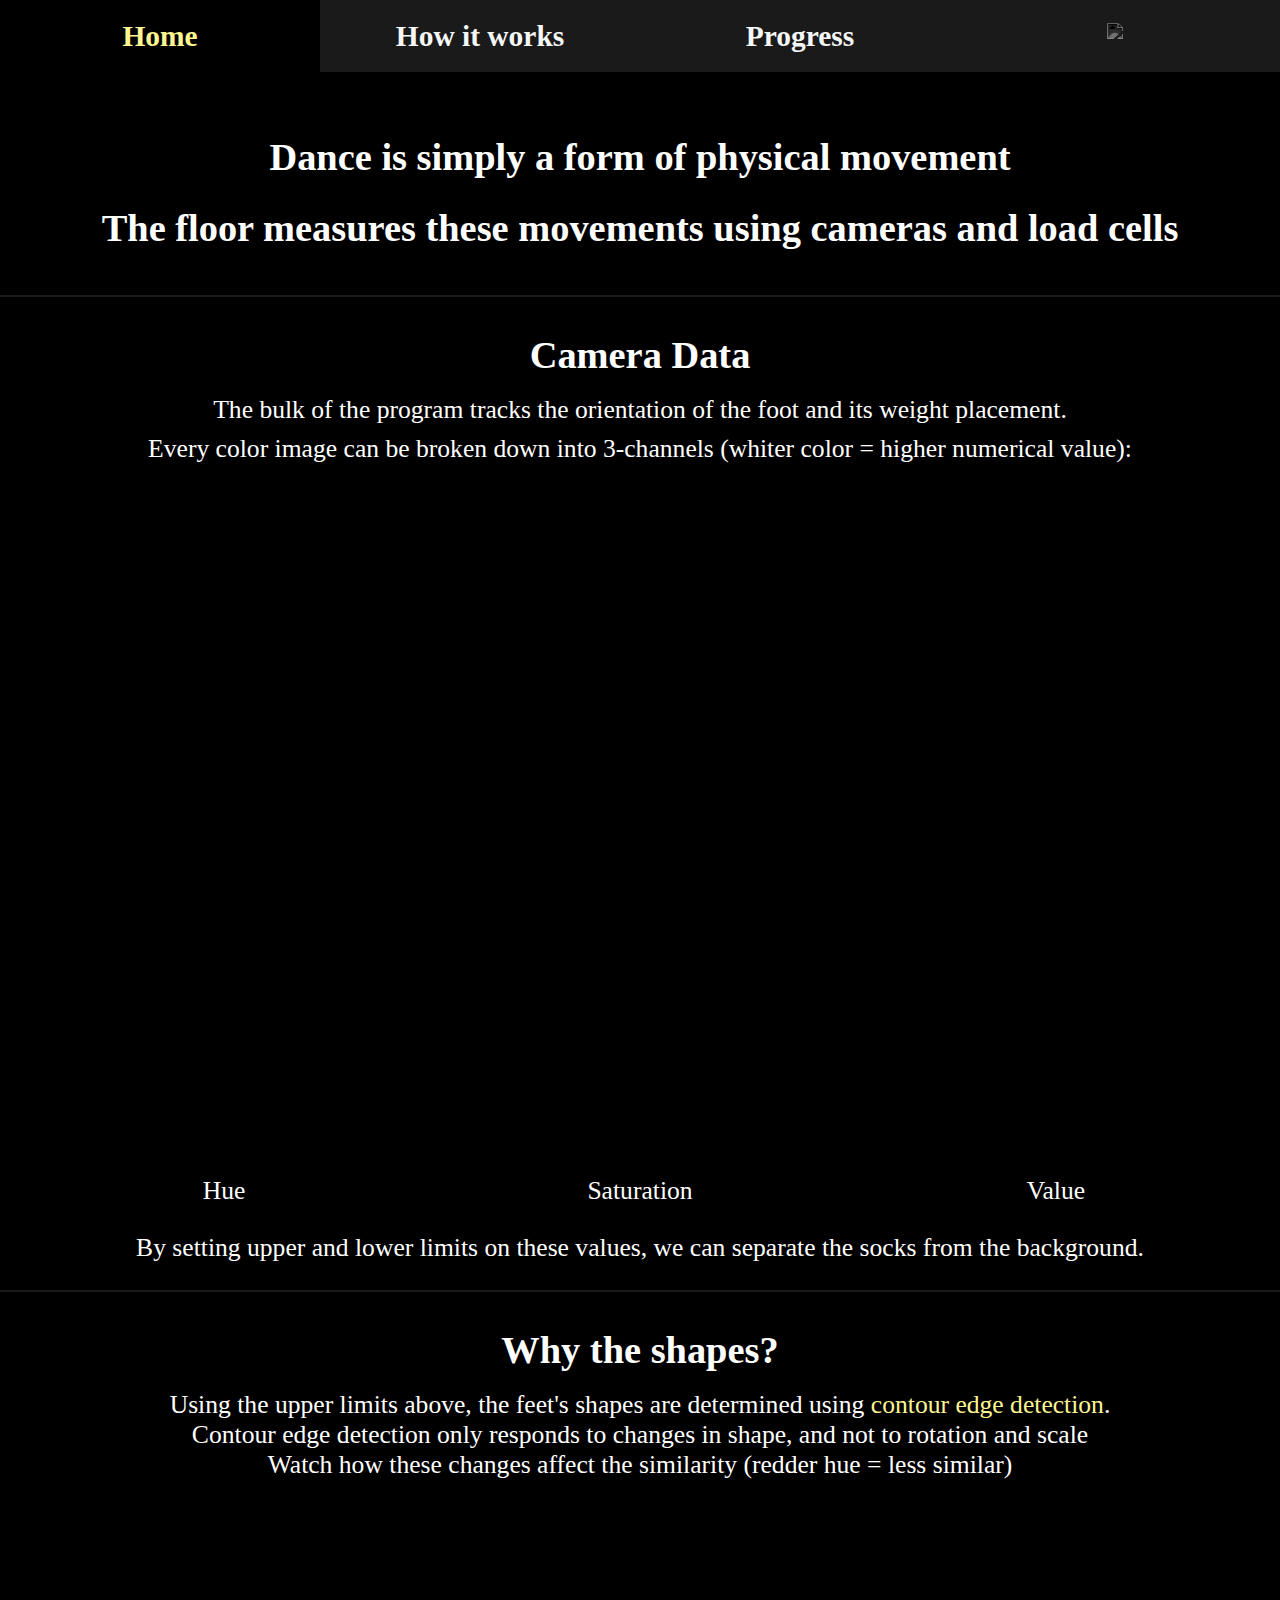
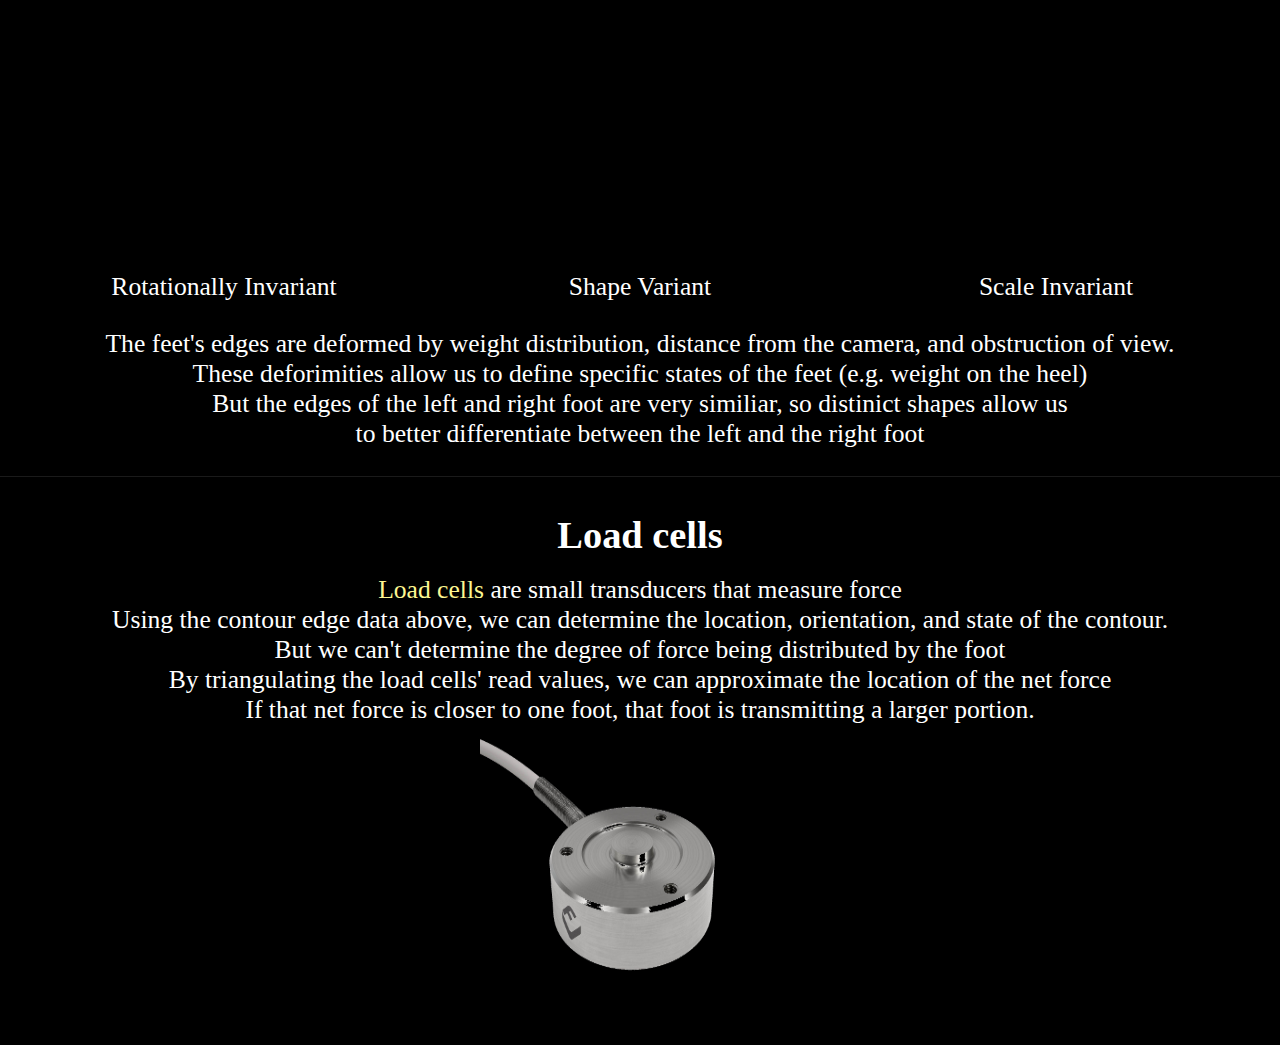
==== explanation.html @ bf04ffed "a" ====
<!DOCTYPE html>
<html lang="en">

<head>
  <meta charset="UTF-8">
  <meta name="viewport" content="width=device-width, initial-scale=1.0">
  <link rel="stylesheet" href="style.css">
  <title>Dancing with data - Learn to dance with intuitive data!</title>

</head>

<body>
  <nav id="main-nav">
    <ul>
      <li>
        <a href="index.html">Home</a>
      </li>
      <li>
        <a href="#">How it works
        </a>
      </li>
      <li>
        <a href="progress.html">Progress</a>
      </li>
      <li >
        <a href="#" id="language_select">
          <img class = 'invert' src="site_images/language_icon_static.svg">
        </a>
        <ul class="submenu">
          <li>
            <a href="progress_es.html">
                <img class= flag src="site_images/es.png" alt="Español"> </a>
          </li>
          <li>
            <a href="progress_fr.html">
            <img class = flag src="site_images/fr.png" alt="Français"></a>
          </li>
        </ul>
      </li>
    </ul>
  </nav>
  <section>
    <h1>Dance is simply a form of physical movement</h1>
    <h1>The floor measures these movements using cameras and load cells</h1>
    <div class="horizontal_div"></div>
    <h1>Camera Data</h1>
    <p id="header_paragraph_1"> The bulk of the program tracks the orientation of the foot and its weight placement.</p>
    <p id="header_paragraph_2"> Every color image can be broken down into 3-channels (whiter color = higher numerical value):</p>
    <video class ='progress_images' autoplay loop muted playsinline src="explanation_images/heat_map_normal.mp4" alt="HSV full coloration" type='video/mp4'></video>
    <div class='horizontal_flex_container'>
      <div class='descending_flex_container'>
        <video class ='progress_images' autoplay loop muted playsinline src="explanation_images/heat_map_h.mp4" alt="HSV full coloration" type='video/mp4'></video>
        <p>Hue</p>
      </div>
      <div class='descending_flex_container'>
        <video class ='progress_images' autoplay loop muted playsinline src="explanation_images/heat_map_s.mp4" alt="HSV full coloration" type='video/mp4'></video>
        <p>Saturation</p>
      </div>
      <div class='descending_flex_container'>
        <video class ='progress_images' autoplay loop muted playsinline src="explanation_images/heat_map_v.mp4" alt="HSV full coloration" type='video/mp4'></video>
        <p>Value</p>
      </div>
    </div>
    <p>By setting upper and lower limits on these values, we can separate the socks from the background.</p>
    <div class="horizontal_div"></div>
    <h1>Why the shapes?</h1>
    <p>Using the upper limits above, the feet's shapes are determined using <a style="text-decoration: none; color: rgb(253, 246, 145);" href=https://en.wikipedia.org/wiki/Edge_detection target=_blank rel="noreferrer noopener">contour edge detection</a>. </p>
    <p>Contour edge detection only responds to changes in shape, and not to rotation and scale </p>
    <p>Watch how these changes affect the similarity (redder hue = less similar)</p>

    <div class='horizontal_flex_container'>
      <div class='descending_flex_container'>
      <video class ='progress_images' autoplay loop muted playsinline src="explanation_images/rotate_compare.mp4" alt="Progress_1" type='video/mp4'></video>
        <p>Rotationally Invariant</p>
      </div>
      <div class='descending_flex_container'>
        <video class ='progress_images' autoplay loop muted playsinline src="explanation_images/shape_compare.mp4" alt="Progress_1" type='video/mp4'></video>
        <p>Shape Variant</p>
      </div>
      <div class='descending_flex_container'>
        <video class ='progress_images' autoplay loop muted playsinline src="explanation_images/scale_compare.mp4" alt="Progress_1" type='video/mp4'></video>
        <p>Scale Invariant</p>
      </div>
    </div>
    <p>The feet's edges are deformed by weight distribution, distance from the camera, and obstruction of view.</p>
    <p>These deforimities allow us to define specific states of the feet (e.g. weight on the heel)</p>
    <p>But the edges of the left and right foot are very similiar, so distinict shapes allow us</p>
    <p>to better differentiate between the left and the right foot</p>
    <div class="horizontal_div"></div>
    <h1>Load cells</h1>
    <p><a style="text-decoration: none; color: rgb(253, 246, 145);" href=https://en.wikipedia.org/wiki/Load_cell target=_blank rel="noreferrer noopener">Load cells</a>
    are small transducers that measure force</p>
    <p>Using the contour edge data above, we can determine the location, orientation, and state of the contour.<p>
    <p>But we can't determine the degree of force being distributed by the foot</p>
    <p>By triangulating the load cells' read values, we can approximate the location of the net force </p>
    <p>If that net force is closer to one foot, that foot is transmitting a larger portion.</p>
    <p></p>
    <p></p>
    <p></p>
    <p></p>
    <img class ='progress_images' src='explanation_images/load_cell.png' alt="Progress_3">
    
    <img></img>
  </section>
---- style.css ----
* {
    margin: 0;
    padding: 0;
    box-sizing: border-box;
  }
  
  h1 {
    font-family: lato;
    font-size: 3vw;
    text-align: center;
    width: 100%;
  }

  #header_paragraph{
    margin-top: 5vh;
    text-align: center;
    width: 100%;
  }
  
  #header_paragraph_2{
    margin-top: 1vh;
    text-align: center;
    width: 100%;
  }

  section {
    background:hsl(0, 0%, 0%);
    padding-top: 6vh;
    color: white;
    flex-direction: column;
    display: flex;
    align-items: center;
    justify-content: center;
    text-align: center;
  }
  
  .horizontal_div{
    margin-top: 3vh;
    margin-bottom: 3vh;
    height: .2vh;
    width: 100%;
    background-color:hsl(0, 0%, 10%)
  }
  
  .vertical_div{
    margin: 0px;
    width: .15vw;
    background-color:hsl(0, 0%, 10%);
  }

  
  #main-nav a {
    font-family:  'Calibri';
    color: #f6f7f8;
    background: hsl(0, 0%, 10%);
    height: 8vh;
    font-size: 2.3vw;
    font-weight: bold;
    display: flex;
    align-items: center;
    justify-content: center;
    text-decoration: none;
    transition: background 0.4s;
  }
  #main-nav a:hover {
    background: hsl(0, 0%, 0%);
    color: rgb(253, 246, 145)
  }
  
  
  #main-nav ul {
    list-style: none;
    display: flex;
  }
  
  #main-nav li {
    width: 100%;
    text-align: center;
    position: relative;
  }
  
  #main-nav li:hover .submenu > li {
    display: block;
    flex-direction: column;
    top: 0px;
    
  }
  
  .submenu li {
    display: none;
    position: absolute;
    top: 0px;
  }
  
  .submenu {
    display: flex;
    flex-direction: column;
    position: absolute;
    width: 100%;
  }
 
.invert{
    filter: invert(100%) sepia(0%) saturate(0%) hue-rotate(347deg) brightness(104%) contrast(101%);
    max-width: 3vh;
    max-height: 3vh;
    min-width: 3vh;
    min-height: 3vh;
}

.flag{
  max-width: 3vh;
  max-height: 3vh;
  min-width: 3vh;
  min-height: 3vh;
}

#language_select:hover .invert{
    filter: invert(99%) sepia(96%) saturate(875%) hue-rotate(327deg) brightness(107%) contrast(98%);
}

#main-nav li:last-child{
    margin-left: auto;
}

body{
    background-color: hsl(0, 0%, 0%);
}

h1{
  padding-top: 1vh;
  padding-bottom: 2vh;
}
p{
  font-size: 2vw;
  text-align: center;
}

.horizontal_flex_container{
display: flex;
width: 100%;
flex-direction: row;
align-content: center;
justify-content: space-between;
margin-top: 5vh;
padding-left: 5vw;
padding-right: 5vw;
text-align: center;
}

.descending_flex_container {
  display: flex;
  flex-direction: column;
  align-items: center;
  justify-content: space-evenly;
  text-overflow: wrap;
}

.descending_flex_container p{
  margin-top: 3vh;
  margin-bottom: 3vh;
}


.progress_images{
  width: 25vw;
  height: 25vw;
}
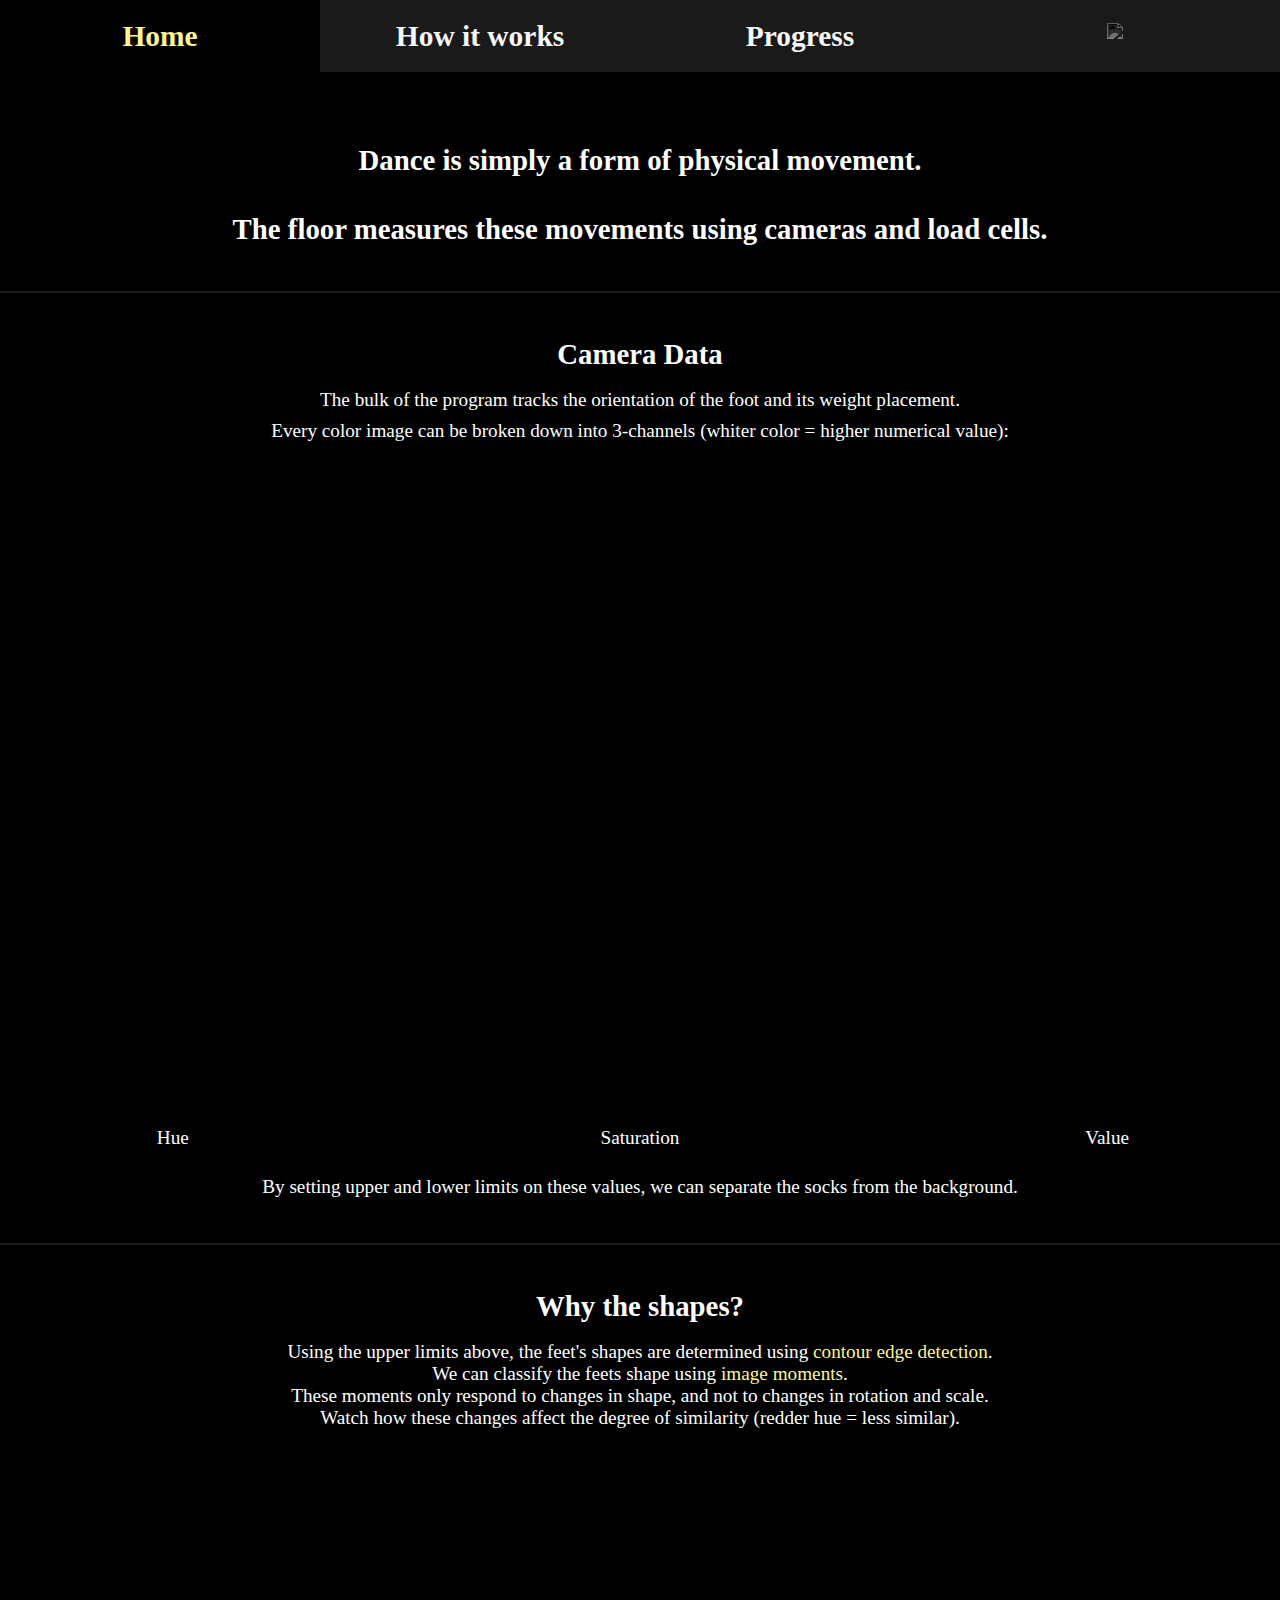
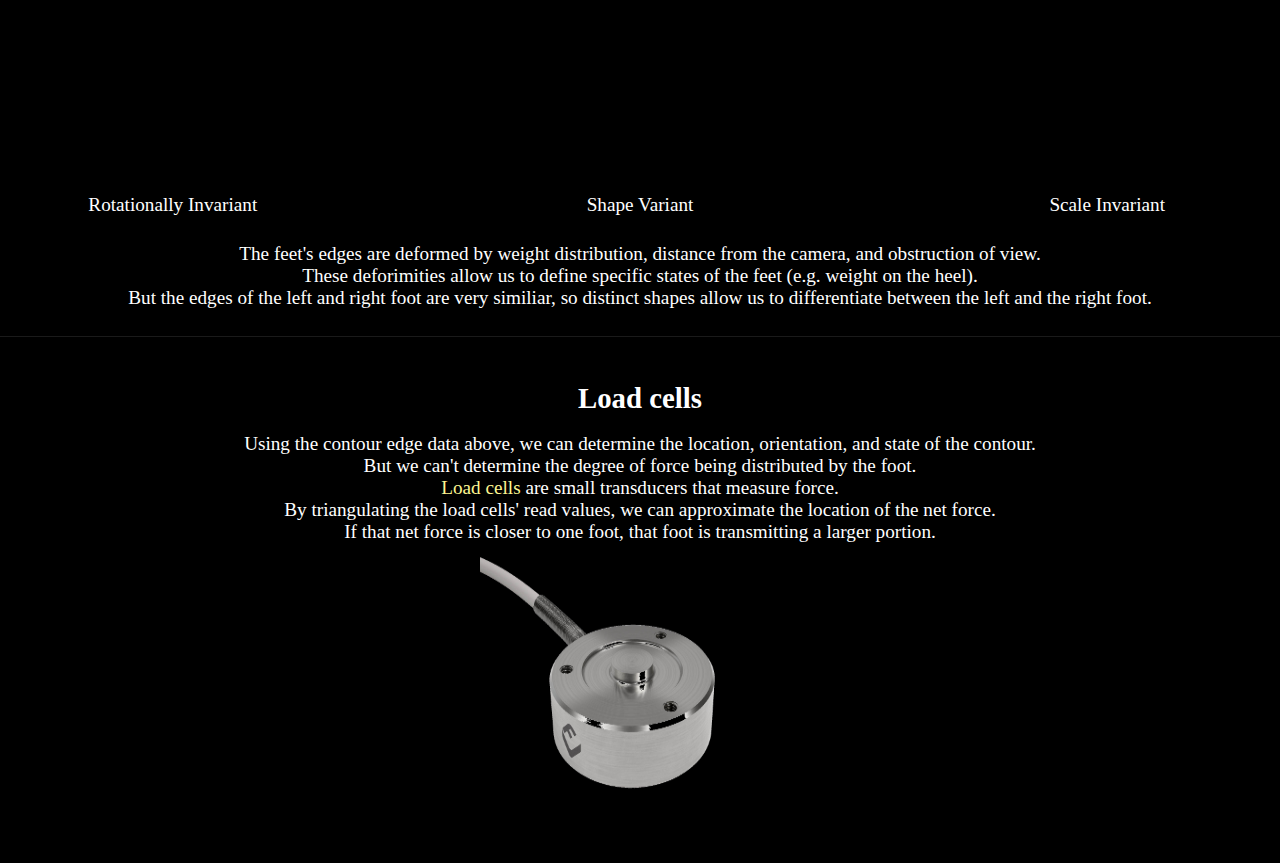
==== commit 04df3d8b: "a" ====
--- a/explanation.html
+++ b/explanation.html
@@ -28,11 +28,11 @@
         </a>
         <ul class="submenu">
           <li>
-            <a href="progress_es.html">
+            <a href="explanation_es.html">
                 <img class= flag src="site_images/es.png" alt="Español"> </a>
           </li>
           <li>
-            <a href="progress_fr.html">
+            <a href="explanation_fr.html">
             <img class = flag src="site_images/fr.png" alt="Français"></a>
           </li>
         </ul>
@@ -40,8 +40,8 @@
     </ul>
   </nav>
   <section>
-    <h1>Dance is simply a form of physical movement</h1>
-    <h1>The floor measures these movements using cameras and load cells</h1>
+    <h1>Dance is simply a form of physical movement.</h1>
+    <h1>The floor measures these movements using cameras and load cells.</h1>
     <div class="horizontal_div"></div>
     <h1>Camera Data</h1>
     <p id="header_paragraph_1"> The bulk of the program tracks the orientation of the foot and its weight placement.</p>
@@ -61,12 +61,13 @@
         <p>Value</p>
       </div>
     </div>
-    <p>By setting upper and lower limits on these values, we can separate the socks from the background.</p>
+    <p id="end_paragraph">By setting upper and lower limits on these values, we can separate the socks from the background.</p>
     <div class="horizontal_div"></div>
     <h1>Why the shapes?</h1>
     <p>Using the upper limits above, the feet's shapes are determined using <a style="text-decoration: none; color: rgb(253, 246, 145);" href=https://en.wikipedia.org/wiki/Edge_detection target=_blank rel="noreferrer noopener">contour edge detection</a>. </p>
-    <p>Contour edge detection only responds to changes in shape, and not to rotation and scale </p>
-    <p>Watch how these changes affect the similarity (redder hue = less similar)</p>
+    <p>We can classify the feets shape using  <a style="text-decoration: none; color: rgb(253, 246, 145);" href=https://en.wikipedia.org/wiki/Image_moment#Moment_invariants target=_blank rel="noreferrer noopener">image moments</a>.</p>
+    <p>These moments only respond to changes in shape, and not to changes in rotation and scale.</p>
+    <p>Watch how these changes affect the degree of similarity (redder hue = less similar).</p>
 
     <div class='horizontal_flex_container'>
       <div class='descending_flex_container'>
@@ -83,23 +84,17 @@
       </div>
     </div>
     <p>The feet's edges are deformed by weight distribution, distance from the camera, and obstruction of view.</p>
-    <p>These deforimities allow us to define specific states of the feet (e.g. weight on the heel)</p>
-    <p>But the edges of the left and right foot are very similiar, so distinict shapes allow us</p>
-    <p>to better differentiate between the left and the right foot</p>
+    <p>These deforimities allow us to define specific states of the feet (e.g. weight on the heel).</p>
+    <p>But the edges of the left and right foot are very similiar, so distinct shapes allow us to differentiate between the left and the right foot.</p>
     <div class="horizontal_div"></div>
     <h1>Load cells</h1>
+    <p>Using the contour edge data above, we can determine the location, orientation, and state of the contour.<p>
+    <p>But we can't determine the degree of force being distributed by the foot.</p>
     <p><a style="text-decoration: none; color: rgb(253, 246, 145);" href=https://en.wikipedia.org/wiki/Load_cell target=_blank rel="noreferrer noopener">Load cells</a>
-    are small transducers that measure force</p>
-    <p>Using the contour edge data above, we can determine the location, orientation, and state of the contour.<p>
-    <p>But we can't determine the degree of force being distributed by the foot</p>
-    <p>By triangulating the load cells' read values, we can approximate the location of the net force </p>
+      are small transducers that measure force.</p>
+    <p>By triangulating the load cells' read values, we can approximate the location of the net force.</p>
     <p>If that net force is closer to one foot, that foot is transmitting a larger portion.</p>
-    <p></p>
-    <p></p>
-    <p></p>
-    <p></p>
     <img class ='progress_images' src='explanation_images/load_cell.png' alt="Progress_3">
-    
     <img></img>
   </section>
 
--- a/style.css
+++ b/style.css
@@ -6,13 +6,15 @@
   
   h1 {
     font-family: lato;
-    font-size: 3vw;
+    font-size: 2.25vw;
     text-align: center;
     width: 100%;
+    padding-top: 2vh;
+    padding-bottom: 2vh;
   }
 
   #header_paragraph{
-    margin-top: 5vh;
+    margin-top: 2vh;
     text-align: center;
     width: 100%;
   }
@@ -23,14 +25,21 @@
     width: 100%;
   }
 
+  #header_paragraph_3{
+    margin-top: 1vh;
+    margin-bottom:2vh;
+    text-align: center;
+    width: 100%;
+  }
+
   section {
     background:hsl(0, 0%, 0%);
     padding-top: 6vh;
     color: white;
     flex-direction: column;
     display: flex;
+    justify-content: center;
     align-items: center;
-    justify-content: center;
     text-align: center;
   }
   
@@ -126,13 +135,14 @@
     background-color: hsl(0, 0%, 0%);
 }
 
-h1{
-  padding-top: 1vh;
+
+p{
+  font-size: 1.5vw;
+  text-align: center;
+}
+
+#end_paragraph{
   padding-bottom: 2vh;
-}
-p{
-  font-size: 2vw;
-  text-align: center;
 }
 
 .horizontal_flex_container{
@@ -141,9 +151,7 @@
 flex-direction: row;
 align-content: center;
 justify-content: space-between;
-margin-top: 5vh;
-padding-left: 5vw;
-padding-right: 5vw;
+margin-top: 2vh;
 text-align: center;
 }
 
@@ -151,8 +159,10 @@
   display: flex;
   flex-direction: column;
   align-items: center;
-  justify-content: space-evenly;
+  justify-content: space-around;
   text-overflow: wrap;
+  padding-left: 1vw;
+  padding-right: 1vw;
 }
 
 .descending_flex_container p{
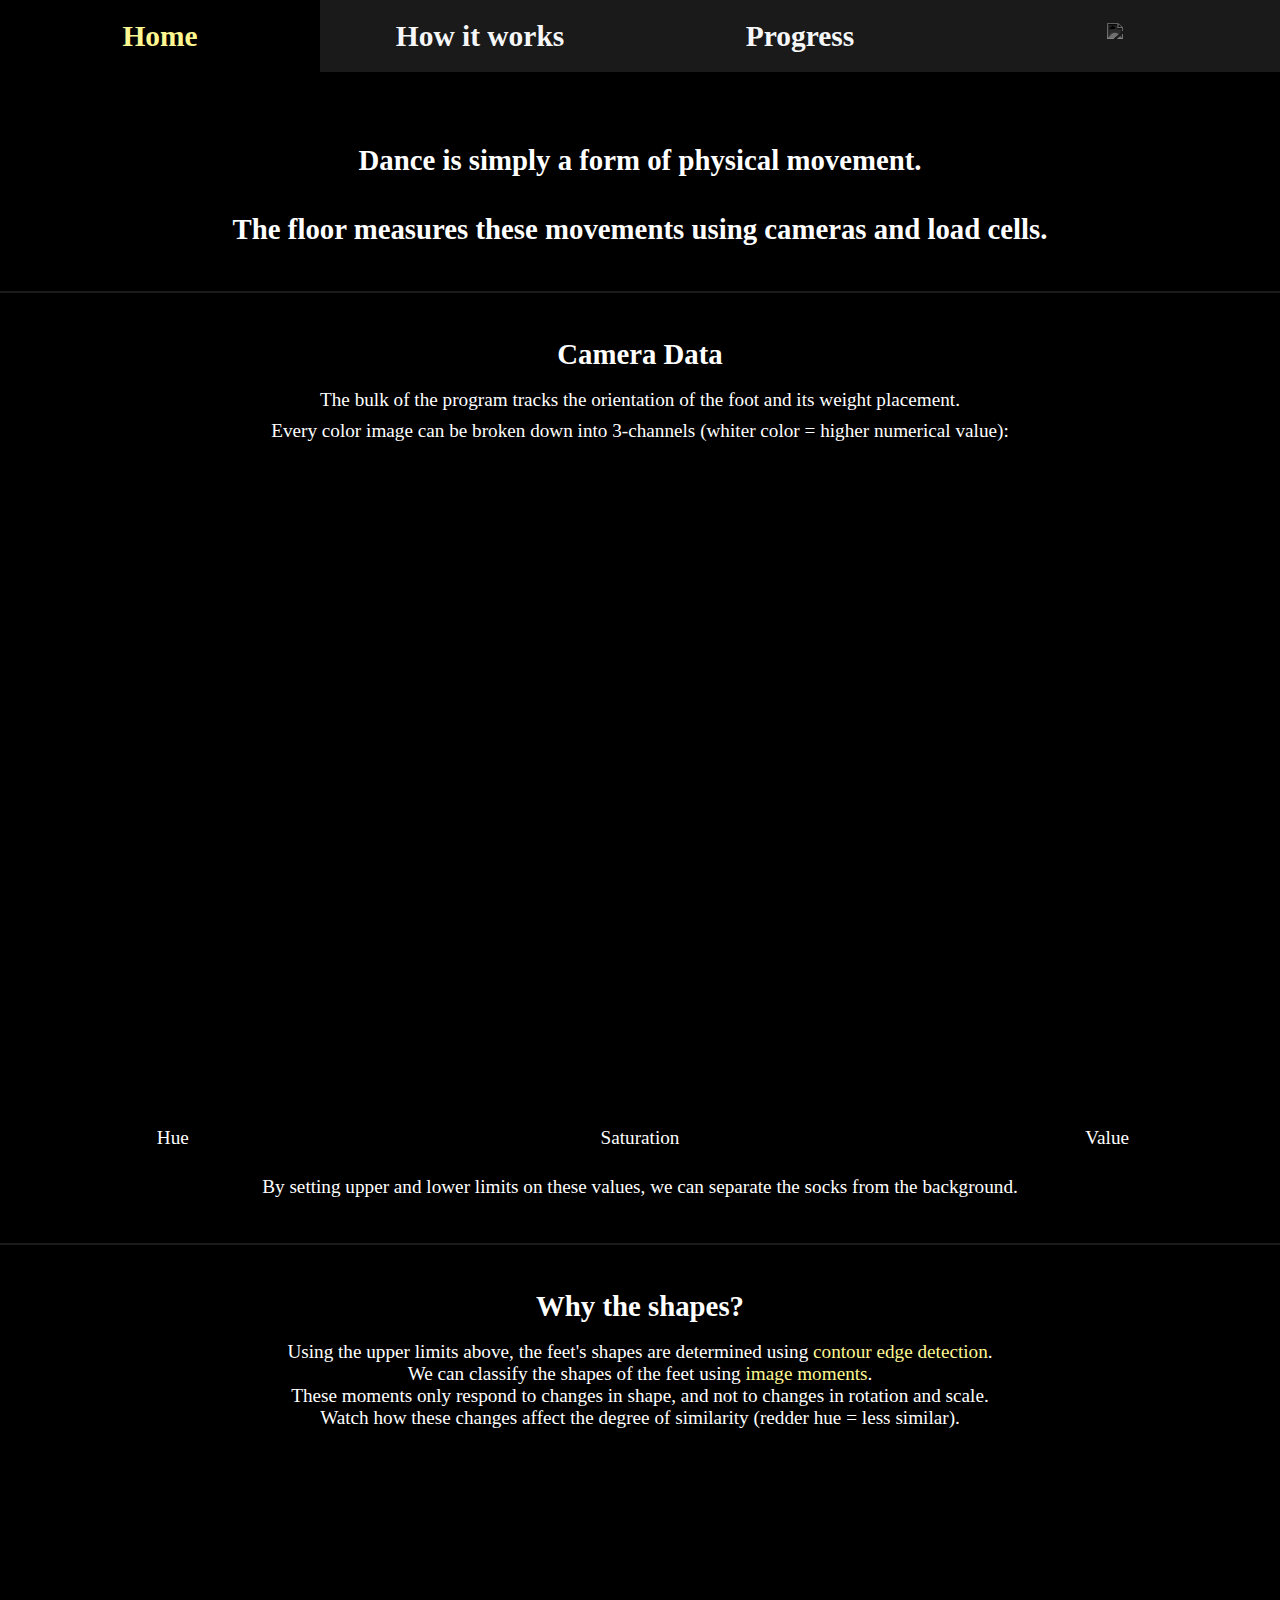
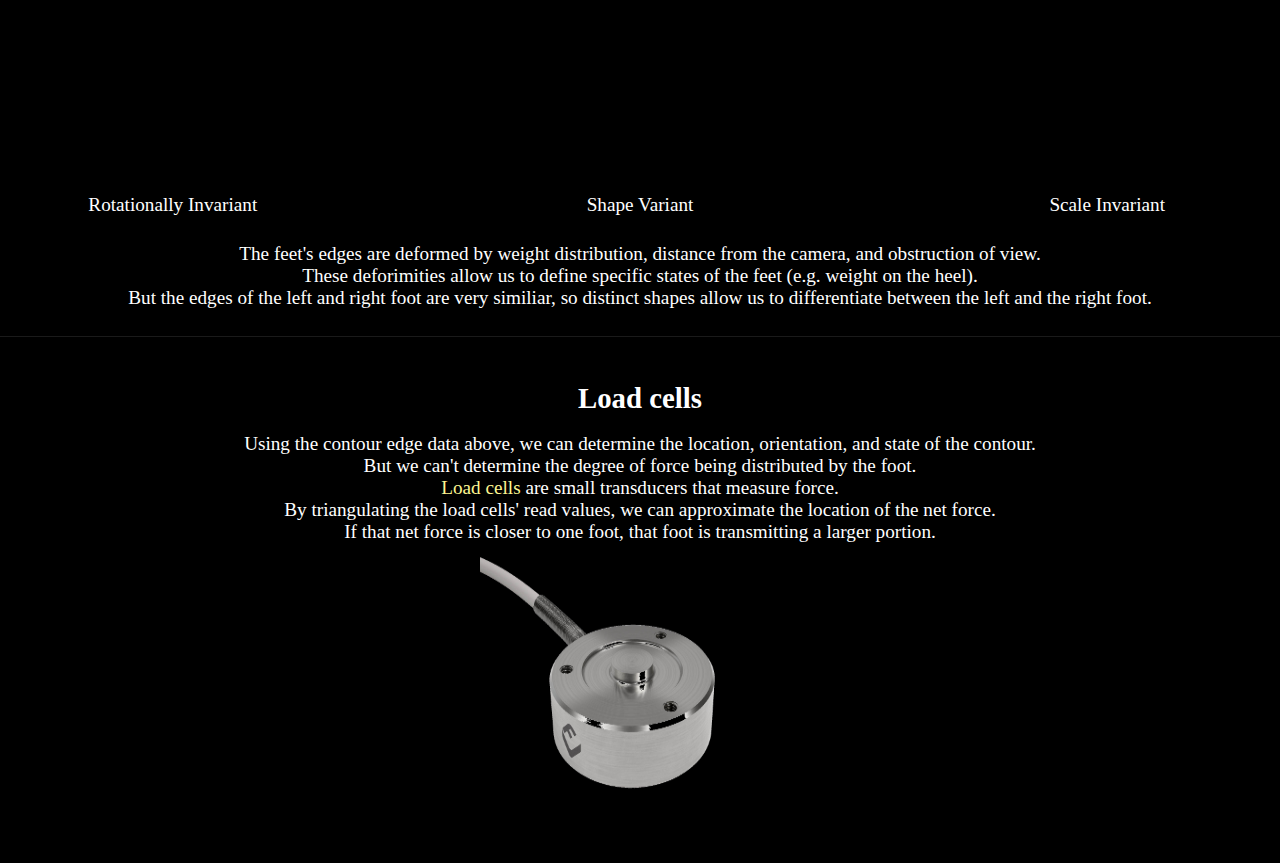
==== commit 9acd9dbd: "a" ====
--- a/explanation.html
+++ b/explanation.html
@@ -6,7 +6,15 @@
   <meta name="viewport" content="width=device-width, initial-scale=1.0">
   <link rel="stylesheet" href="style.css">
   <title>Dancing with data - Learn to dance with intuitive data!</title>
+ <!-- Global site tag (gtag.js) - Google Analytics -->
+  <script async src="https://www.googletagmanager.com/gtag/js?id=UA-207157222-1"></script>
+  <script>
+    window.dataLayer = window.dataLayer || [];
+    function gtag(){dataLayer.push(arguments);}
+    gtag('js', new Date());
 
+    gtag('config', 'UA-207157222-1');
+  </script>
 </head>
 
 <body>
@@ -65,7 +73,7 @@
     <div class="horizontal_div"></div>
     <h1>Why the shapes?</h1>
     <p>Using the upper limits above, the feet's shapes are determined using <a style="text-decoration: none; color: rgb(253, 246, 145);" href=https://en.wikipedia.org/wiki/Edge_detection target=_blank rel="noreferrer noopener">contour edge detection</a>. </p>
-    <p>We can classify the feets shape using  <a style="text-decoration: none; color: rgb(253, 246, 145);" href=https://en.wikipedia.org/wiki/Image_moment#Moment_invariants target=_blank rel="noreferrer noopener">image moments</a>.</p>
+    <p>We can classify the shapes of the feet using  <a style="text-decoration: none; color: rgb(253, 246, 145);" href=https://en.wikipedia.org/wiki/Image_moment#Moment_invariants target=_blank rel="noreferrer noopener">image moments</a>.</p>
     <p>These moments only respond to changes in shape, and not to changes in rotation and scale.</p>
     <p>Watch how these changes affect the degree of similarity (redder hue = less similar).</p>
 
